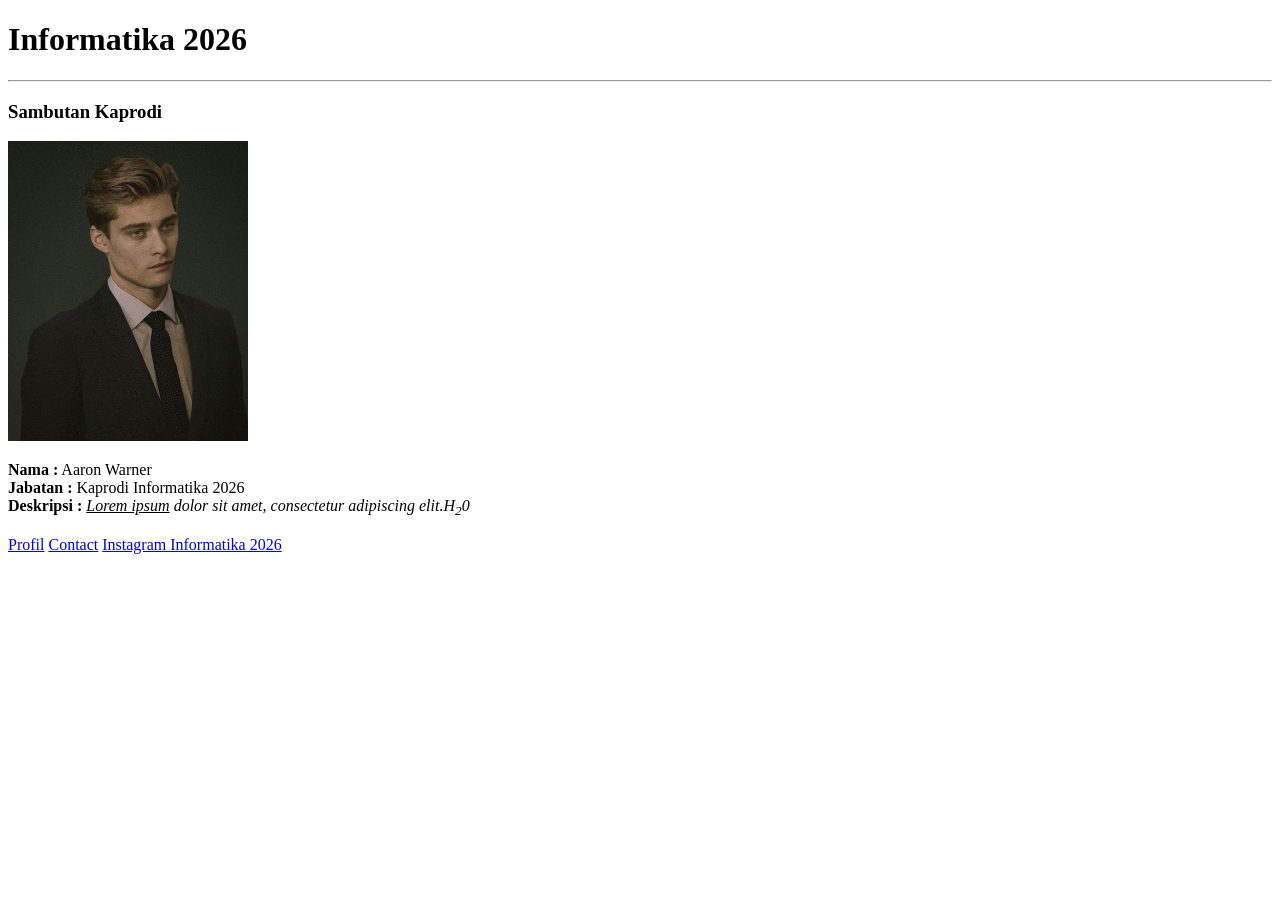
==== index.html @ eeeb2306 "add home page" ====
<!DOCTYPE html>
<html>
    <head>
        <meta charset="UTF-8">
        <title>
            INFORMATIKA 2026
        </title>
    </head>
    
    <body>
        <h1>Informatika 2026</h1>
        <hr/> <!-- This is a line break -->
        <h3>Sambutan Kaprodi</h3>
        <img src="images/kaprodi.jpg" alt="Foto Kaprodi Informatika 2026" height="300px"/>
        <p>
            <b>Nama :</b> Aaron Warner <br>
            <b>Jabatan :</b> Kaprodi Informatika 2026 <br>
            <b>Deskripsi :</b> <i> <u>Lorem ipsum</u> dolor sit amet, consectetur adipiscing elit.H<sub>2</sub>0</i>
        </p>

        <!-- Internal source -->
        <a href="profile.html">Profil</a>
        <a href="contact.html">Contact</a>

        <!-- External source -->
        <a href="https://www.instagram.com/informatika.unimus/" target="_blank">Instagram Informatika 2026</a>
    </body>

</html>
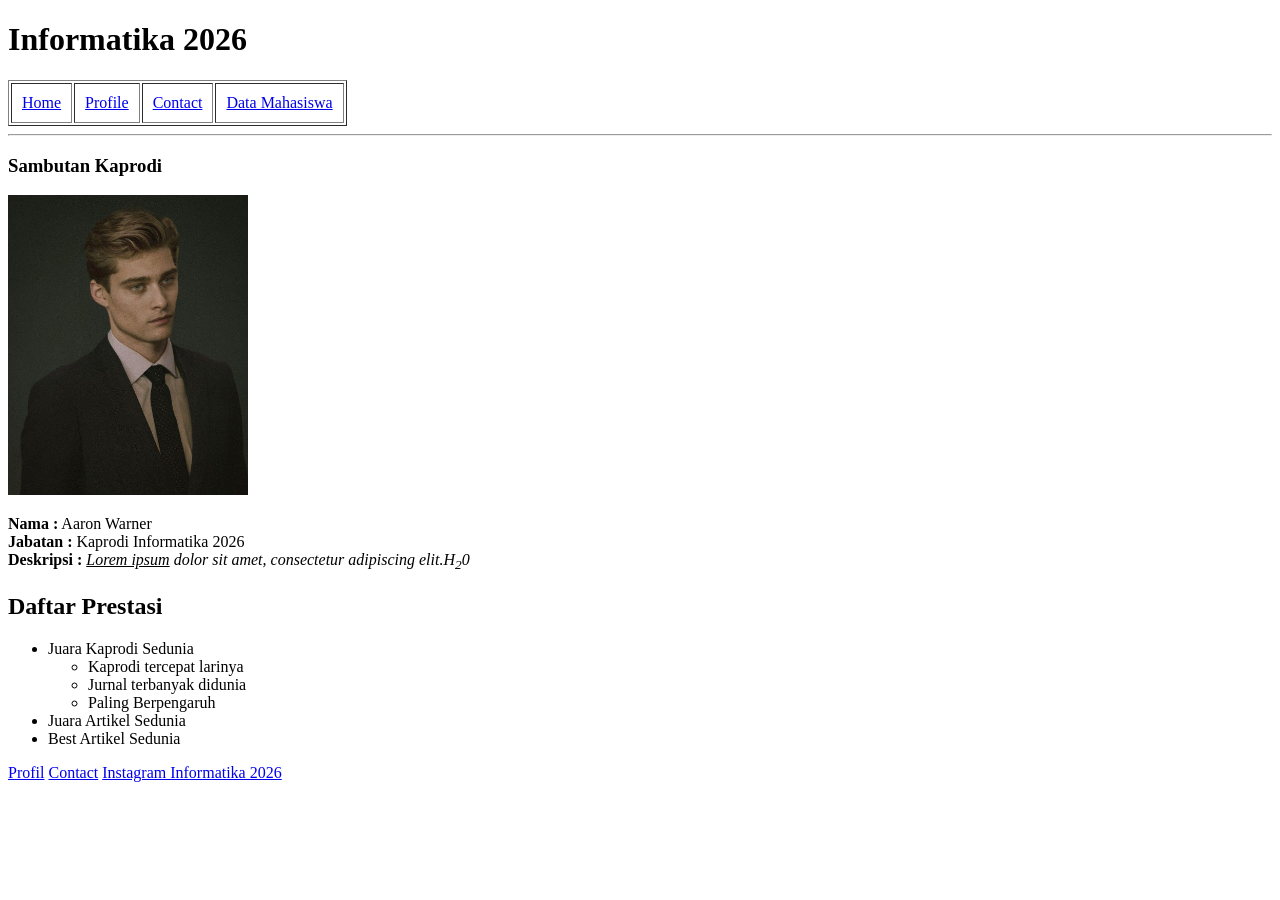
==== commit 632a073b: "add table data mahasiswa" ====
--- a/index.html
+++ b/index.html
@@ -9,18 +9,39 @@
     
     <body>
         <h1>Informatika 2026</h1>
+        <table border="1" cellspascing="0" cellpadding="10px">
+            <tr>
+                <td><a href="index.html">Home</a></td>
+                <td><a href="profile.html">Profile</a></td>
+                <td><a href="contact.html">Contact</a></td>
+                <td><a href="mahasiswa.html">Data Mahasiswa</a></td>
+            </tr>
+        </table>
         <hr/> <!-- This is a line break -->
         <h3>Sambutan Kaprodi</h3>
-        <img src="images/kaprodi.jpg" alt="Foto Kaprodi Informatika 2026" height="300px"/>
+        <img src="assets/images/kaprodi.jpg" alt="Foto Kaprodi Informatika 2026" height="300px"/>
         <p>
             <b>Nama :</b> Aaron Warner <br>
             <b>Jabatan :</b> Kaprodi Informatika 2026 <br>
             <b>Deskripsi :</b> <i> <u>Lorem ipsum</u> dolor sit amet, consectetur adipiscing elit.H<sub>2</sub>0</i>
         </p>
 
+        <h2>Daftar Prestasi</h2>
+        <ul>
+            <li>Juara Kaprodi Sedunia</li>
+            <ul>
+                <li>Kaprodi tercepat larinya</li>
+                <li>Jurnal terbanyak didunia</li>
+                <li>Paling Berpengaruh</li>
+            </ul>
+            <li>Juara Artikel Sedunia</li>
+            <li>Best Artikel Sedunia</li>
+        </ul>
+
         <!-- Internal source -->
         <a href="profile.html">Profil</a>
         <a href="contact.html">Contact</a>
+
 
         <!-- External source -->
         <a href="https://www.instagram.com/informatika.unimus/" target="_blank">Instagram Informatika 2026</a>
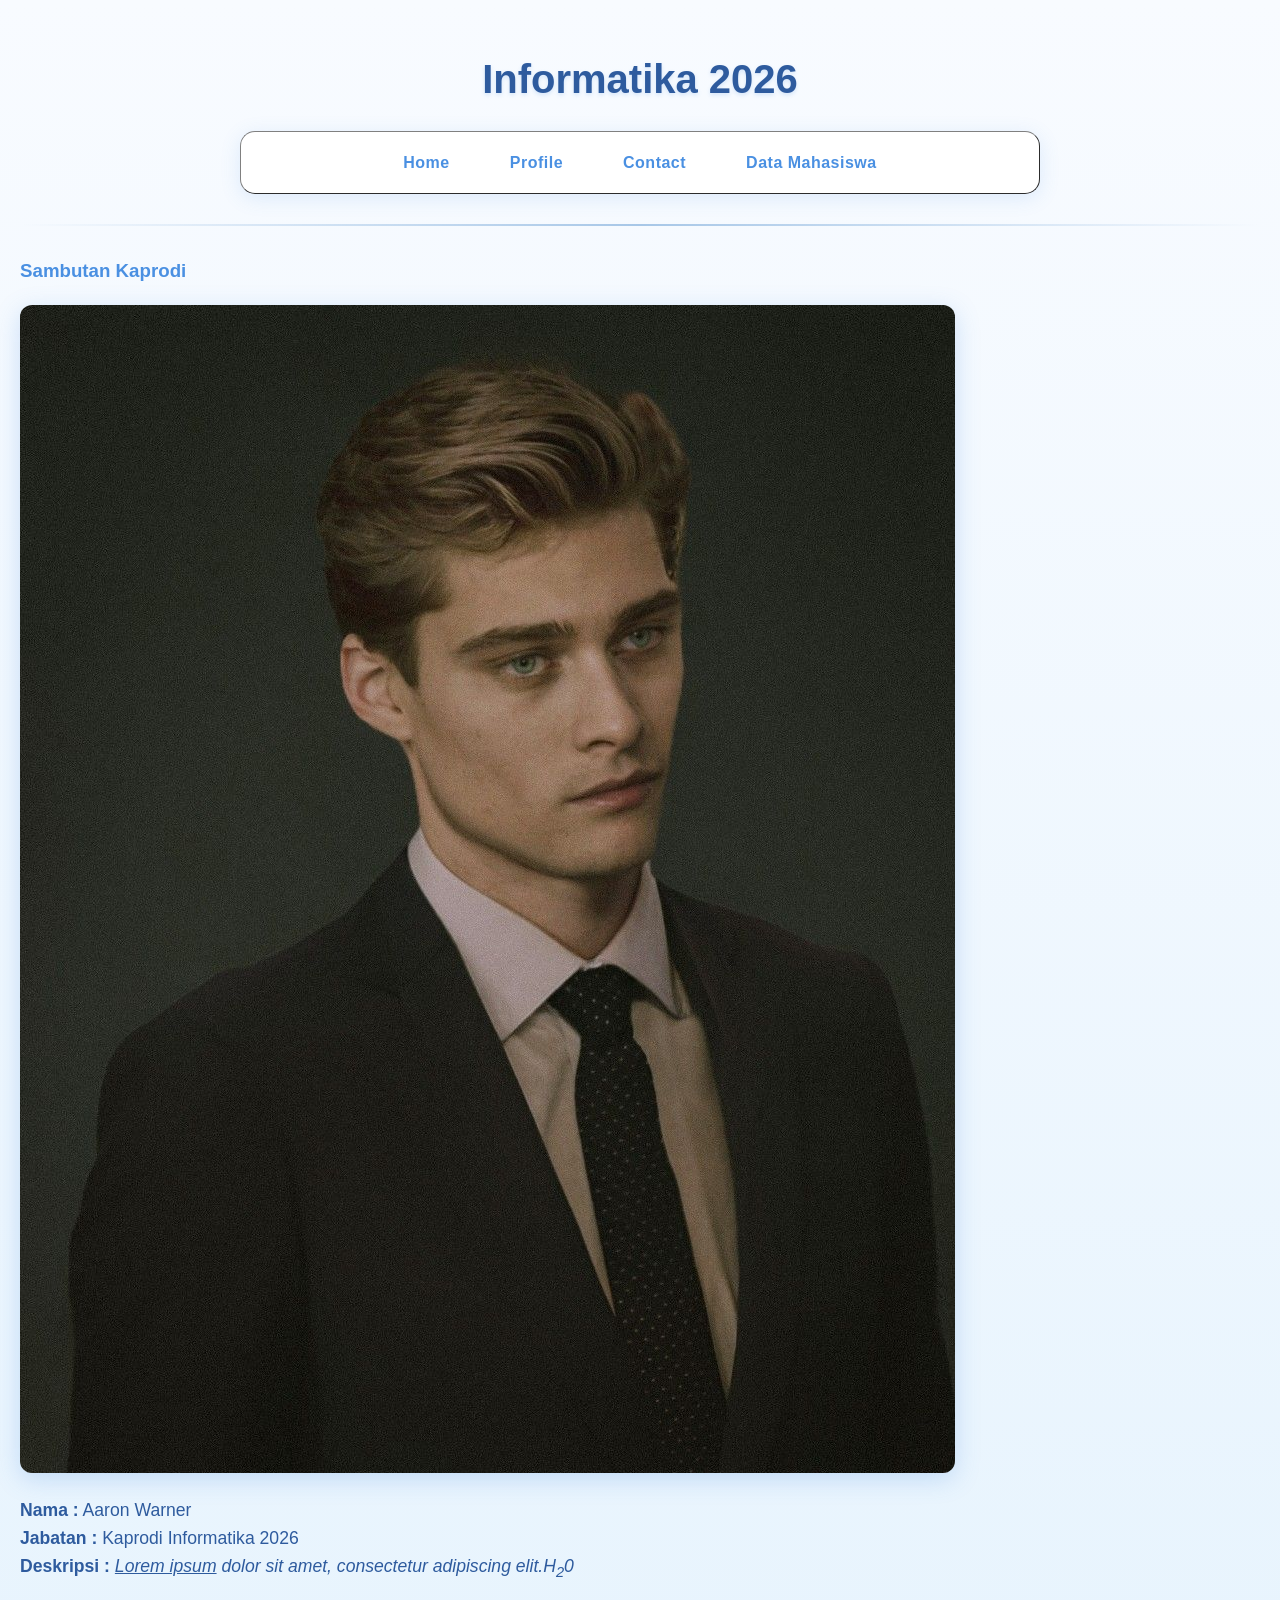
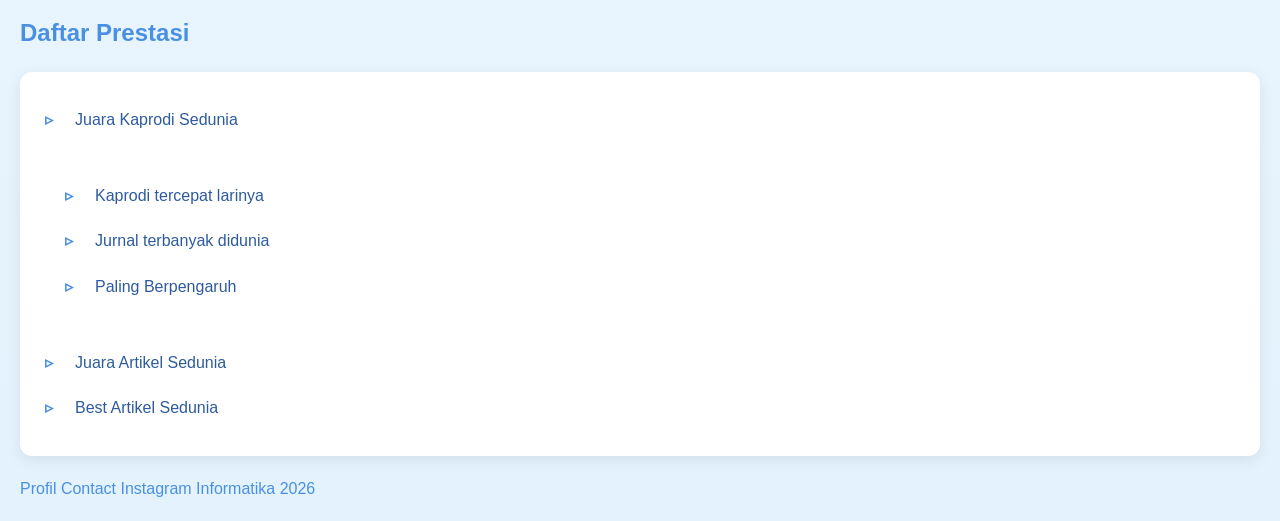
==== commit 00f5672b: "add style css" ====
--- a/index.html
+++ b/index.html
@@ -1,10 +1,10 @@
 <!DOCTYPE html>
 <html>
-    <head>
+<head>
         <meta charset="UTF-8">
-        <title>
-            INFORMATIKA 2026
-        </title>
+        <meta name="viewport" content="width=device-width, initial-scale=1.0">
+        <title>Informatika 2026</title>
+        <link rel="stylesheet" href="style.css">
     </head>
     
     <body>
--- a/style.css
+++ b/style.css
@@ -0,0 +1,268 @@
+/* Calm Blue Theme for Informatika 2026 - Modern, Clean, Academic Style */
+
+* {
+  box-sizing: border-box;
+}
+
+body {
+  font-family: 'Segoe UI', Tahoma, Geneva, Verdana, sans-serif;
+  margin: 0;
+  padding: 20px;
+  background: linear-gradient(to bottom, #F8FBFF 0%, #E3F2FD 100%);
+  color: #2E5B9E;
+  line-height: 1.6;
+}
+
+h1 {
+  color: #2E5B9E;
+  text-align: center;
+  font-size: 2.5em;
+  margin-bottom: 10px;
+  text-shadow: 0 2px 4px rgba(74, 144, 226, 0.2);
+}
+
+h2, h3 {
+  color: #4A90E2;
+  margin-top: 30px;
+}
+
+a {
+  color: #4A90E2;
+  text-decoration: none;
+  transition: color 0.3s ease, background 0.3s ease;
+}
+
+a:hover {
+  color: #7BB2F0;
+}
+
+hr {
+  border: none;
+  height: 2px;
+  background: linear-gradient(to right, transparent, #A7C7E7, transparent);
+  margin: 30px 0;
+}
+
+/* Navigation Table -> Horizontal Nav Bar */
+body > table:first-of-type {
+  display: flex;
+  justify-content: center;
+  background: #FFFFFF;
+  box-shadow: 0 4px 20px rgba(74, 144, 226, 0.15);
+  border-radius: 15px;
+  overflow: hidden;
+  margin: 20px auto 30px;
+  max-width: 800px;
+}
+
+body > table:first-of-type td {
+  border: none;
+  padding: 0;
+  flex: 1;
+}
+
+body > table:first-of-type td a {
+  display: block;
+  padding: 18px 30px;
+  text-align: center;
+  font-weight: 600;
+  letter-spacing: 0.5px;
+}
+
+body > table:first-of-type td a:hover {
+  background: #A7C7E7;
+  color: #2E5B9E;
+}
+
+/* Content Tables (Data Mahasiswa, Forms) */
+table {
+  width: 100%;
+  max-width: 1000px;
+  margin: 25px auto;
+  background: #FFFFFF;
+  box-shadow: 0 6px 25px rgba(74, 144, 226, 0.12);
+  border-radius: 15px;
+  overflow: hidden;
+  border-collapse: collapse;
+  font-size: 16px;
+}
+
+th {
+  background: linear-gradient(135deg, #7BB2F0 0%, #4A90E2 100%);
+  color: white;
+  padding: 18px 20px;
+  text-align: left;
+  font-weight: 600;
+  font-size: 16px;
+}
+
+td {
+  padding: 18px 20px;
+  border-bottom: 1px solid #E8F4FD;
+  vertical-align: top;
+}
+
+tbody tr:nth-child(even) {
+  background: #F8FCFF;
+}
+
+tbody tr:hover {
+  background: #E3F2FD !important;
+  transform: scale(1.01);
+  transition: all 0.3s ease;
+}
+
+/* Images */
+img {
+  max-width: 100%;
+  height: auto;
+  border-radius: 12px;
+  box-shadow: 0 6px 25px rgba(74, 144, 226, 0.25);
+  transition: transform 0.3s ease, box-shadow 0.3s ease;
+}
+
+img:hover {
+  transform: translateY(-5px);
+  box-shadow: 0 10px 35px rgba(74, 144, 226, 0.35);
+}
+
+/* Lists */
+ul {
+  background: #FFFFFF;
+  padding: 25px;
+  border-radius: 12px;
+  box-shadow: 0 4px 15px rgba(0, 0, 0, 0.08);
+  margin: 20px 0;
+  list-style: none;
+}
+
+ul li {
+  padding: 10px 0;
+  position: relative;
+  padding-left: 30px;
+}
+
+ul li:before {
+  content: '▹';
+  color: #4A90E2;
+  font-weight: bold;
+  position: absolute;
+  left: 0;
+}
+
+ul ul {
+  margin-left: 20px;
+  background: transparent;
+  box-shadow: none;
+  padding: 10px 0;
+}
+
+/* Forms */
+form table {
+  box-shadow: none;
+  background: #F8FBFF;
+  border-radius: 12px;
+  overflow: visible;
+  max-width: 600px;
+}
+
+form td {
+  padding: 15px 20px;
+  border-bottom: 1px solid #E5E5E5;
+}
+
+label {
+  font-weight: 600;
+  color: #2E5B9E;
+  min-width: 120px;
+  display: inline-block;
+}
+
+input, select, textarea {
+  width: 100%;
+  padding: 12px 15px;
+  border: 2px solid #A7C7E7;
+  border-radius: 8px;
+  font-size: 16px;
+  font-family: inherit;
+  transition: all 0.3s ease;
+  background: white;
+}
+
+input:focus, select:focus, textarea:focus {
+  outline: none;
+  border-color: #4A90E2;
+  box-shadow: 0 0 12px rgba(74, 144, 226, 0.3);
+  transform: translateY(-1px);
+}
+
+button {
+  background: linear-gradient(135deg, #4A90E2 0%, #7BB2F0 100%);
+  color: white;
+  border: none;
+  padding: 14px 30px;
+  border-radius: 8px;
+  font-size: 16px;
+  font-weight: 600;
+  cursor: pointer;
+  transition: all 0.3s ease;
+  box-shadow: 0 4px 15px rgba(74, 144, 226, 0.3);
+}
+
+button:hover {
+  transform: translateY(-2px);
+  box-shadow: 0 6px 20px rgba(74, 144, 226, 0.4);
+}
+
+button:active {
+  transform: translateY(0);
+}
+
+/* Responsive */
+@media (max-width: 768px) {
+  body {
+    padding: 15px;
+  }
+  
+  h1 {
+    font-size: 2em;
+  }
+  
+  body > table:first-of-type {
+    flex-direction: column;
+    max-width: 100%;
+  }
+  
+  body > table:first-of-type td a {
+    padding: 15px 20px;
+  }
+  
+  table, form table {
+    font-size: 14px;
+    margin: 15px 0;
+  }
+  
+  th, td {
+    padding: 12px 15px;
+  }
+  
+  input, select, textarea {
+    font-size: 16px; /* Prevents zoom on iOS */
+  }
+}
+
+/* Specific fixes */
+form table td:last-child {
+  padding-left: 10px;
+}
+
+p {
+  font-size: 1.1em;
+  margin: 15px 0;
+}
+
+@media print {
+  body > table:first-of-type {
+    display: table !important;
+  }
+}
